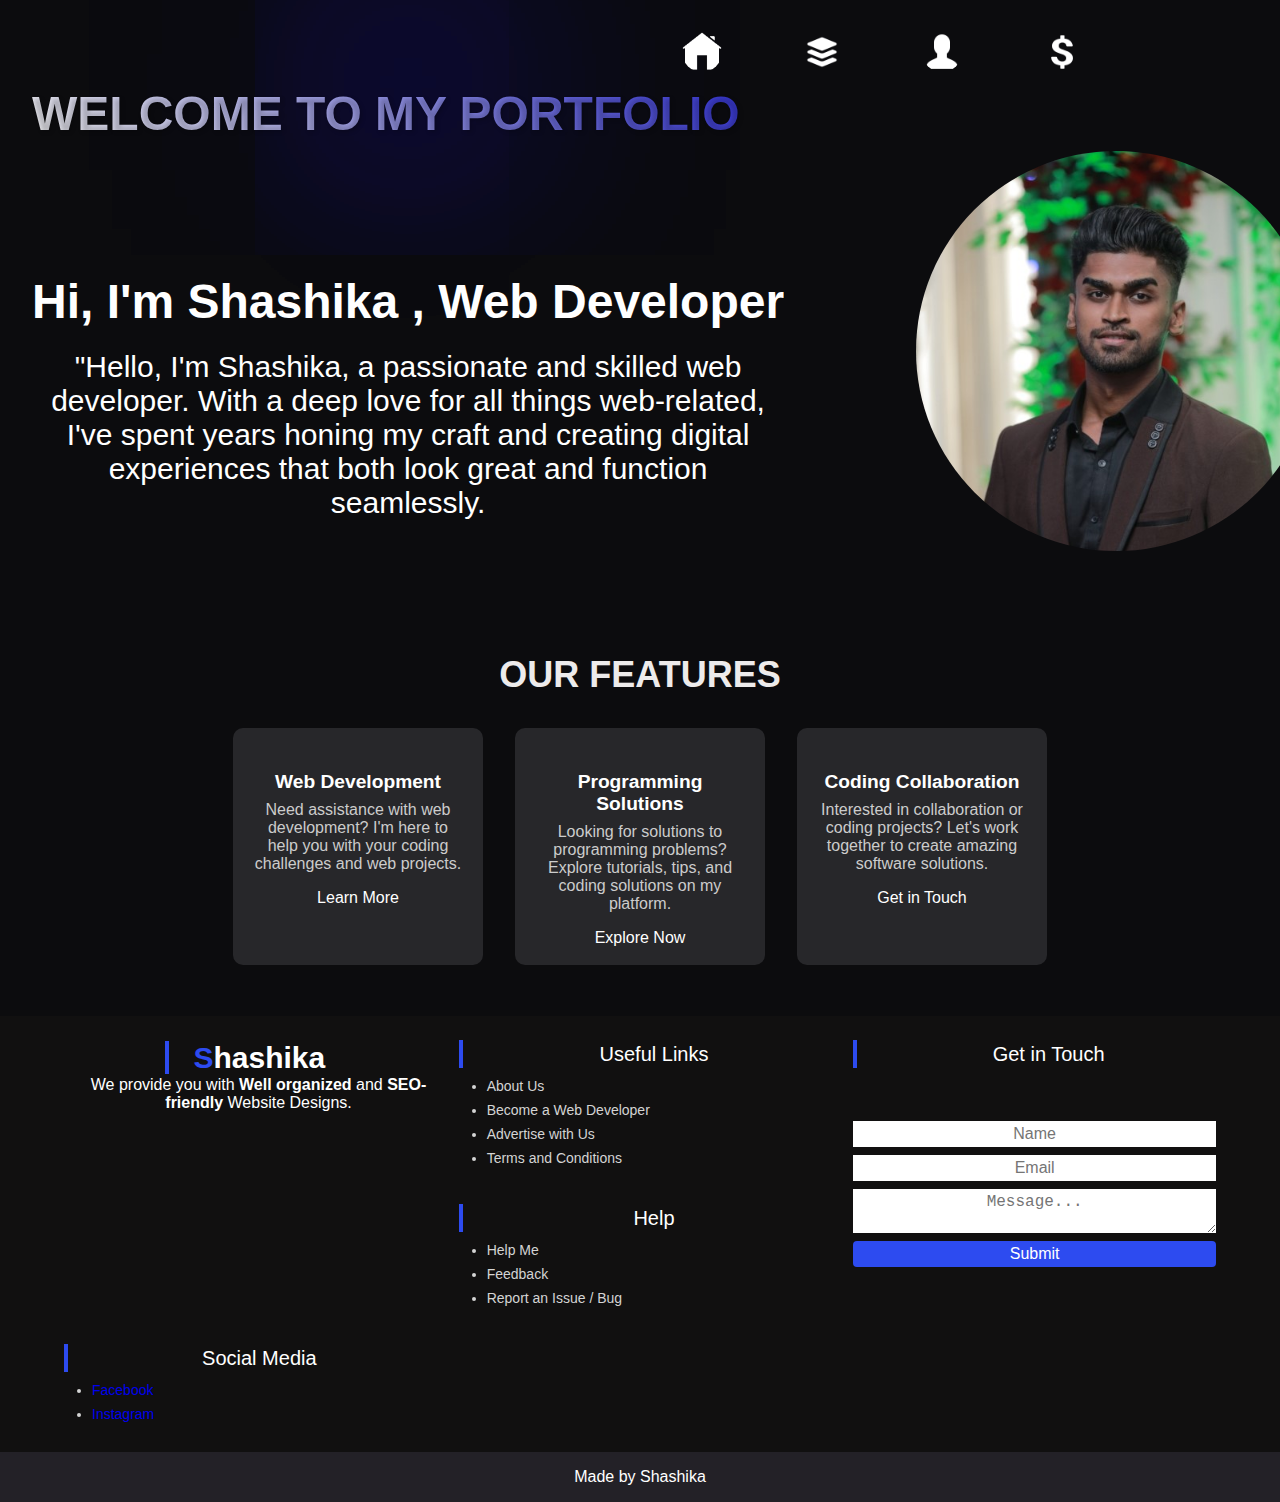
==== index.html @ e5ede2c8 "edit" ====
<!DOCTYPE html>
<html lang="en">

<head>
    <meta charset="UTF-8">
    <meta name="viewport" content="width=device-width, initial-scale=1.0">
    <link rel="stylesheet" href="style.css">
    <title>Personal Portfolio</title>
</head>

<body>

    <nav>
        <ul class="nav-links">
            <li id="home-link">
                <a href="index.html">
                    <img src="home.png" class="linkhome" alt="Home">
                </a>
            </li>
            <li id="apps-link">
                <a href="apps.html">
                    <img src="apps.png" class="linkhome" alt="Apps">
                </a>
            </li>
            <li id="about-link">
                <a href="about.html">
                    <img src="about.png" class="linkhome" alt="About">
                </a>
            </li>
            <li id="about-link">
                <a href="pricing.html">
                    <img src="Price.png" class="linkhome" alt="Pricing">
                </a>
            </li>
        </ul>
        
    </nav>
    <header class="container">
        <div class="content">
            <span class="blur"></span>
            <span class="blur"></span>
            <h2>WELCOME TO MY PORTFOLIO</h2>

            <br>
            <br>
            <br>
            <br>
            <br>
            <br>
            <H1>Hi, I'm <span>Shashika ,</span> Web Developer</H1>
            <p>
                "Hello, I'm Shashika, a passionate and skilled web developer. With a deep love for all things web-related, I've spent years honing my craft and creating digital experiences that both look great and function seamlessly. 
            </p>
           
        </div>
        <div class="image">
            <img src="images/header2.jpg">
        </div>
    </header>

    <section class="container">
        <h2 class="header">OUR FEATURES</h2>
        <div class="features">
            <div class="card">
                <span><i class="ri-code-line"></i></span>
                <h4>Web Development</h4>
                <p>
                    Need assistance with web development? I'm here to help you with your coding challenges and web projects.
                </p>
                <a href="#">Learn More <i class="ri-arrow-right-line"></i></a>
            </div>
            <div class="card">
                <span><i class="ri-laptop-line"></i></span>
                <h4>Programming Solutions</h4>
                <p>
                    Looking for solutions to programming problems? Explore tutorials, tips, and coding solutions on my platform.
                </p>
                <a href="#">Explore Now <i class="ri-arrow-right-line"></i></a>
            </div>
            <div class="card">
                <span><i class="ri-tools-line"></i></span>
                <h4>Coding Collaboration</h4>
                <p>
                    Interested in collaboration or coding projects? Let's work together to create amazing software solutions.
                </p>
                <a href="#">Get in Touch <i class="ri-arrow-right-line"></i></a>
            </div>
        </div>
        
    </section>

   

    <!DOCTYPE html>
    <html lang="en">
    <head>
       
    </head>
    <body>
        <footer>
            <div class="f-item-con">
                <div class="app-info">
                    <span class='app-name'>
                        <span class='app-initial'>S</span>hashika
                    </span>
                    <p>We provide you with <strong>Well organized</strong> and <strong>SEO-friendly</strong> Website Designs.</p>
                </div>
                <div class="useful-links">
                    <div class="footer-title">Useful Links</div>
                    <ul>
                        <li>About Us</li>
                        <li>Become a Web Developer</li>
                        <li>Advertise with Us</li>
                        <li>Terms and Conditions</li>
                    </ul>
                </div>
                <div class="help-sec">
                    <div class="footer-title">Help</div>
                    <ul>
                        <li>Help Me</li>
                        <li>Feedback</li>
                        <li>Report an Issue / Bug</li>
                    </ul>
                </div>
                <div class="g-i-t">
                    <div class="footer-title">Get in Touch</div>
                    <form action="/" method="post" class="space-y-2">
                        <input type="text" name="g-name" class="g-inp" id="g-name" placeholder='Name' />
                        <input type="email" name="g-email" class="g-inp" id="g-email" placeholder='Email' />
                        <textarea type="text" name="g-msg" class="g-inp h-40 resize-none" id="g-msg"
                            placeholder='Message...'></textarea>
                        <button type="submit" class='f-btn'>Submit</button>
                    </form>
                </div>
                <div class="social-links">
                    <div class="footer-title">Social Media</div>
                    <ul>
                        <li><a href="https://www.facebook.com/shashi.rathnayaka.332/">Facebook</a></li>
                        <li><a href="https://instagram.com/shashika_rathnayake?igshid=NGVhN2U2NjQ0Yg%3D%3D&utm_source=qr/">Instagram</a></li>
                    </ul>
                </div>
            </div>
            <div class='cr-con'> Made by Shashika</div>
        </footer>
        
    
    </body>
    </html>
    
    
   

</body>

</html>
---- style.css ----
* {
    padding: 0;
    margin: 0;
    outline: none;
    border: none;
    box-sizing: border-box;
  
    text-align: center;
    
}


h4 {
    display: block;
    margin-block-start: 1.33em;
    margin-block-end: 1.33em;
    margin-inline-start: 0px;
    margin-inline-end: 0px;
    font-weight: bold;
    font-size: 80px;
    text-align: left;
}
.p {
    display: block;
    margin-block-start: 1em;
    margin-block-end: 1em;
    margin-inline-start: 0px;
    margin-inline-end: 10px;
    color: #ffffff;
    font-size: 50px;
    text-align: left;
    font-size: large;
    text-shadow: 2px 2px 4px rgba(0, 0, 0, 0.5); /* Add a text shadow */
    background-color: #007bff; /* Add a background color */
    padding: 10px; /* Add some padding */
    border-radius: 5px; /* Apply rounded corners */
    transition: background-color 0.3s ease; /* Add a smooth hover effect */
}

/* Add a hover effect */
.p:hover {
    background-color: #ff4500; /* Change background color on hover */
    color: #fff; /* Change text color on hover */
    transform: scale(1.1); /* Add a scale effect on hover */
}

a {
    text-decoration: none;
}

body {
    font-family: 'Poppins', sans-serif;
    background-color: #0c0c0e;
}

nav {
    max-width: 1200px;
    margin: auto;
    padding: 2rem 3rem;
    display: flex;
    align-items:flex-end;
    justify-content: space-between;
    float: right;
    gap: 2rem;
}

.project-card {
    width: 30%;
    margin: 20px auto; 
    padding: 20px;
    background-color: #000000; 
    border-radius: 5px;
    text-align: center;
    transition: background-color 0.3s ease;
    display: inline-block; 
    flex-direction: column; 
    justify-content: center; 
    align-items: center; 
    gap: 5rem;
    margin-right: 20px;
}

.project-card:hover {
    background-color: #ffffff; 
}

.project-image {
    max-width: 90%;
    height: 300px;
    margin: 0 auto 10px;
}
.project-image2 {
    max-width: 90%;
    height: 300px;
    margin: 0 auto 10px;
}

.project-card h3 {
    font-size: 24px;
    color: #1a2465; 
}

.project-card p {
    font-size: 16px;
    color: #aeadad;
    margin-top: 20px;
    margin-bottom: 20px;
    text-align: center;
}

.project-button {
    display: inline-block;
    padding: 10px 20px;
    background-color: #133297; 
    color: #000;
    text-decoration: none;
    font-weight: bold;
    border-radius: 5px;
    transition: background-color 0.3s ease;
}

.project-button:hover {
    background-color: #222; 
}

.nav-logo {
    max-width: 100px;
}

.nav-links {
    list-style: none;
    display: flex;
    margin-right: 150px;
    justify-content: flex-end;
    gap: 5rem; 
    float: right;
}
.nav-links li {
    list-style: none;
    display: inline;
}

.link a {
    font-size: 25px;
    position: relative;
    padding-bottom: 0.75rem;
    color: #fff;
}


.link a::after {
    content: "";
    position: absolute;
    height: 2px;
    width: 0;
    bottom: 0;
    left: 0;
    background-color: #1d4ed8;
    transition: all 0.3s ease;
}
.link a:hover::after {
    width: 70%;
}
.column{

    color: #133297;
}


.linkhome {
    width: 40px;
    border-radius: 20px;
    transition: transform 0.2s; 
}

.linkhome:hover {
    transform: scale(1.2); 
}


.btn {
    padding: 1rem 2rem;
    font-size: 1rem;
    color: #fff;
    background-color: #1d4ed8;
    border-radius: 5px;
    cursor: pointer;
    transition: all 0.3s ease;
    
}  
.btn:hover {
    background-color: #1e40af;
}

.container {
    max-width: 1200px;
    margin: auto;
    padding: 4% 2rem;
}
.container .p{

    font-size: 30px;
}

.blur {
    position: absolute;
    box-shadow: 0 0 1000px 50px #1102bf;
    z-index: -100;
}

header {
    position: relative;
    padding-top: 2rem;
    display: grid;
    grid-template-columns: repeat(2, 1fr);
    align-items: center;
    gap: 2rem;
}


header .content h1 {
    overflow: hidden;
    white-space: nowrap;
    color: #ffffff;
    text-align: left;
    margin-bottom: 1rem;
    font-size: 3rem;
    font-weight: 700;
    line-height: 4rem;
    animation: typing 2s steps(20, end);
}

@keyframes typing {
    from {
        width: 0;
    }
    to {
        width: 100%;
    }


}
header .content h2 {
    color: #3d46ef;
    margin-bottom: 1rem;
            font-size: 3rem;
            font-weight: 700;
            line-height: 4rem;
            text-align: left;
            text-shadow: 2px 2px 4px rgba(0, 0, 0, 0.2);
            background: linear-gradient(45deg, #ebebeb, #2626c6);
            -webkit-background-clip:text;
            color: transparent;
            transition: color 0.3s ease-in-out;
    
}

@keyframes typewriter {
    from { width: 0; }
    to { width: 100%; }
}



.skills-container {
    display: flex;
    flex-wrap: wrap;
    justify-content: center;
}

.skill-card {
    width: 300px;
    margin: 20px;
    padding: 20px;
    background-color: #222; 
    border-radius: 5px;
    text-align: center;
    transition: background-color 0.3s ease;
}

.skill-card:hover {
    background-color: #111; 
}

.skill-icon {
    max-width: 100px;
    height: auto;
    margin: 0 auto 10px;
}

.skill-card h3 {
    font-size: 24px;
    color: #0025df; 
}

.skill-card p {
    font-size: 16px;
    color: #fff;
    margin-top: 10px;
}

.app-description-section {
    display: flex;
    align-items: center;
    justify-content: center;
}

.app-description {
    max-width: 100%;
    display: flex;
    flex-direction: column;
    align-items: center;
    
    text-align: center;
    
    margin-top: 100px;
}

.app-description p {
    color: #ffffff;
    font-size: 20px;
    margin-bottom: 20px;
   
}

.app-description img {
    max-width: 100%;
    height: auto;
    
}

.image-about {
    width: 400px; 
    height: 400px;
    overflow: hidden;
    border-radius: 50%; 
    margin-left: 650px;
}

.image-about img {
    max-width: 100%; 
    height: auto;
    display: block; 
}

header .content p {
   
    color: #ffffff;
    font-size: 30px;
    text-align: center; 
}




header .image img {
    width: 400px;
    height: 400px;
    margin-top: 100px;
    margin-left: 100px;
    object-fit: cover; 
    object-position: center center; 
    border-radius: 50%; 
    float: right; 
}


section .header {
    margin-bottom: 1rem;
    color: #edebeb;
    text-align: center;
    font-size: 2.25rem;
    font-weight: 600;
    
}

.features {
    
    
    grid-template-columns: repeat(4, 1fr);
    gap: 2rem;

    margin-top: 2rem; 
    display: flex;
    flex-wrap: wrap; 
    justify-content: center;

}

.features .card {
    background-color: #27272a;
    padding: 1rem; 
    border: 2px solid transparent;
    border-radius: 10px; 
    transition: all 0.3s ease;
    max-width: 250px; 
    width: 100%; 
}

.features .card:hover {
    background-color: #323232;
    border-color: #fff;
}

.features .card h4 {
    margin-bottom: 0.5rem;
    color: #fff;
    font-size: 1.2rem;
    font-weight: 600;
    text-align: center;
}

.features .card p {
    color: #ccc;
    margin-bottom: 1rem;
}

.features .card a {
    color: #fff;
    transition: all 0.3s ease;
}

.features .card a:hover {
    color: #1e40af;
}

.sub-header {
    max-width: 600px;
    margin: auto;
    text-align: center;
    color: #ccc;
    font-size: 20px;
}

.pricing {
    margin-top: 4rem;
    display: grid;
    grid-template-columns: repeat(3, 1fr);
    gap: 2rem;
}

.pricing .card {
    padding: 3rem 2rem;
    background-color: #27272a;
    display: flex;
    flex-direction: column;
    border: 2px solid transparent;
    border-radius: 15px;
    transition: all 0.3s ease;
}

.pricing .card:hover {
    background-color: #323232;
    border-color: #fff;
}

.pricing .card .content h4 {
    margin-bottom: 1rem;
    color: #fff;
    font-size: 1.2rem;
    font-weight: 500;
}

.pricing .card .content h3 {
    color: #fff;
    padding-bottom: 1rem;
    margin-bottom: 2rem;
    font-size: 2rem;
    font-weight: 600;
    border-bottom: 2px dashed #fff;
}

.pricing .card p {
    color: #fff;
    margin-bottom: 0.75rem;
}

.pricing .card p i {
    color: #ccc;
    font-size: 1.2rem;
    margin-right: 0.3rem;
}

.pricing .card button {
    color: #fff;
    background-color: transparent;
    border: 2px solid #fff;
}

.pricing .card button:hover {
    background-color: #1e40af;
    border-color: #1e40af;
}

 Footer Styles 
*{
    margin: 0; padding: 0;
    border: 0; outline: 0;
    font-family:system-ui, -apple-system, BlinkMacSystemFont, 'Segoe UI', Roboto, Oxygen, Ubuntu, Cantarell, 'Open Sans', 'Helvetica Neue', sans-serif;
    list-style: none;
    text-decoration: none;
}
:root{
    --theme-col: #2d4bf0;
}
.space-y-2 > :not([hidden]) ~ :not([hidden]) {
    --tw-space-y-reverse: 0;
    margin-top: calc(0.5rem * calc(1 - var(--tw-space-y-reverse)));
    margin-bottom: calc(0.5rem * var(--tw-space-y-reverse));
}
footer{
    background-color: #111010;
}
.f-item-con{
    padding: 1.5rem 4rem;
    display: grid;
    grid-template-columns: repeat(3, minmax(0, 1fr));
    grid-gap: 2rem;
}
footer .app-name{
    color: white;
    border-left: 4px solid var(--theme-col);
    padding-left: 1.5rem;
    font-size: 1.875rem;
    line-height: 2.25rem;
    font-weight: 700;
}
.app-name .app-initial{
    color: var(--theme-col);
}
footer .app-info p{
    color: white;
    padding-left: 1.65rem;
}

footer .footer-title{ 
    font-size: 1.25rem;
    line-height: 1.75rem;
    color: white;
    border-left: 4px solid var(--theme-col);
    padding-left: 1.5rem;
    height: fit-content;
}
footer ul{ 
    padding-left: 1.75rem;
    color: white;
    font-size: 0.875rem/* 14px */;
    line-height: 1.25rem;
    margin-top: .5rem;
}
footer ul li{ 
    margin: .25rem 0;
    cursor: pointer;
    color: #d4d4d4;
    width: fit-content;
}
footer ul li:hover{
    color: white;
}
footer .help-sec{
    grid-column-start: 2;
}
footer .cr-con{
    background-color: #232127;
    color: white;
    padding: 1rem 4rem;
    text-align: center;
}
.g-i-t{
    display: grid;
    grid-column-start: 3;
    grid-row-start: 1;
    grid-row-end: 3;
}
.g-i-t form{
    display: flex;
    flex-direction: column;
    margin-top: 1rem;
    --tw-space-y-reverse: 0;
    margin-top: calc(0.5rem * calc(1 - var(--tw-space-y-reverse)));
    margin-bottom: calc(0.5rem * var(--tw-space-y-reverse));
}
form .g-inp{
    padding: .25rem .5rem;
    font-size: 16px;
    color: #000;
}
.g-inp textarea{
    height: 150px;
}
.f-btn{
    padding: .25rem 1rem;
    background-color: var(--theme-col);
    border-radius: .25rem;
    font-size: 16px;
    color: white;
    font-weight: 500;
}

@media (max-width: 768px) {
    nav {
        flex-direction: column;
        gap: 1rem;
        text-align: center;
        padding: 1rem;
    }

    .nav-links {
        flex-direction: column;
        gap: 1rem;
        margin-top: 1rem;
    }

    header {
        grid-template-columns: 1fr;
    }

    header .content {
        text-align: center;
    }

    header .image {
        display: none;
    }

    .features {
        grid-template-columns: repeat(2, 1fr);
    }

    .pricing {
        grid-template-columns: 1fr;
    }

    
}
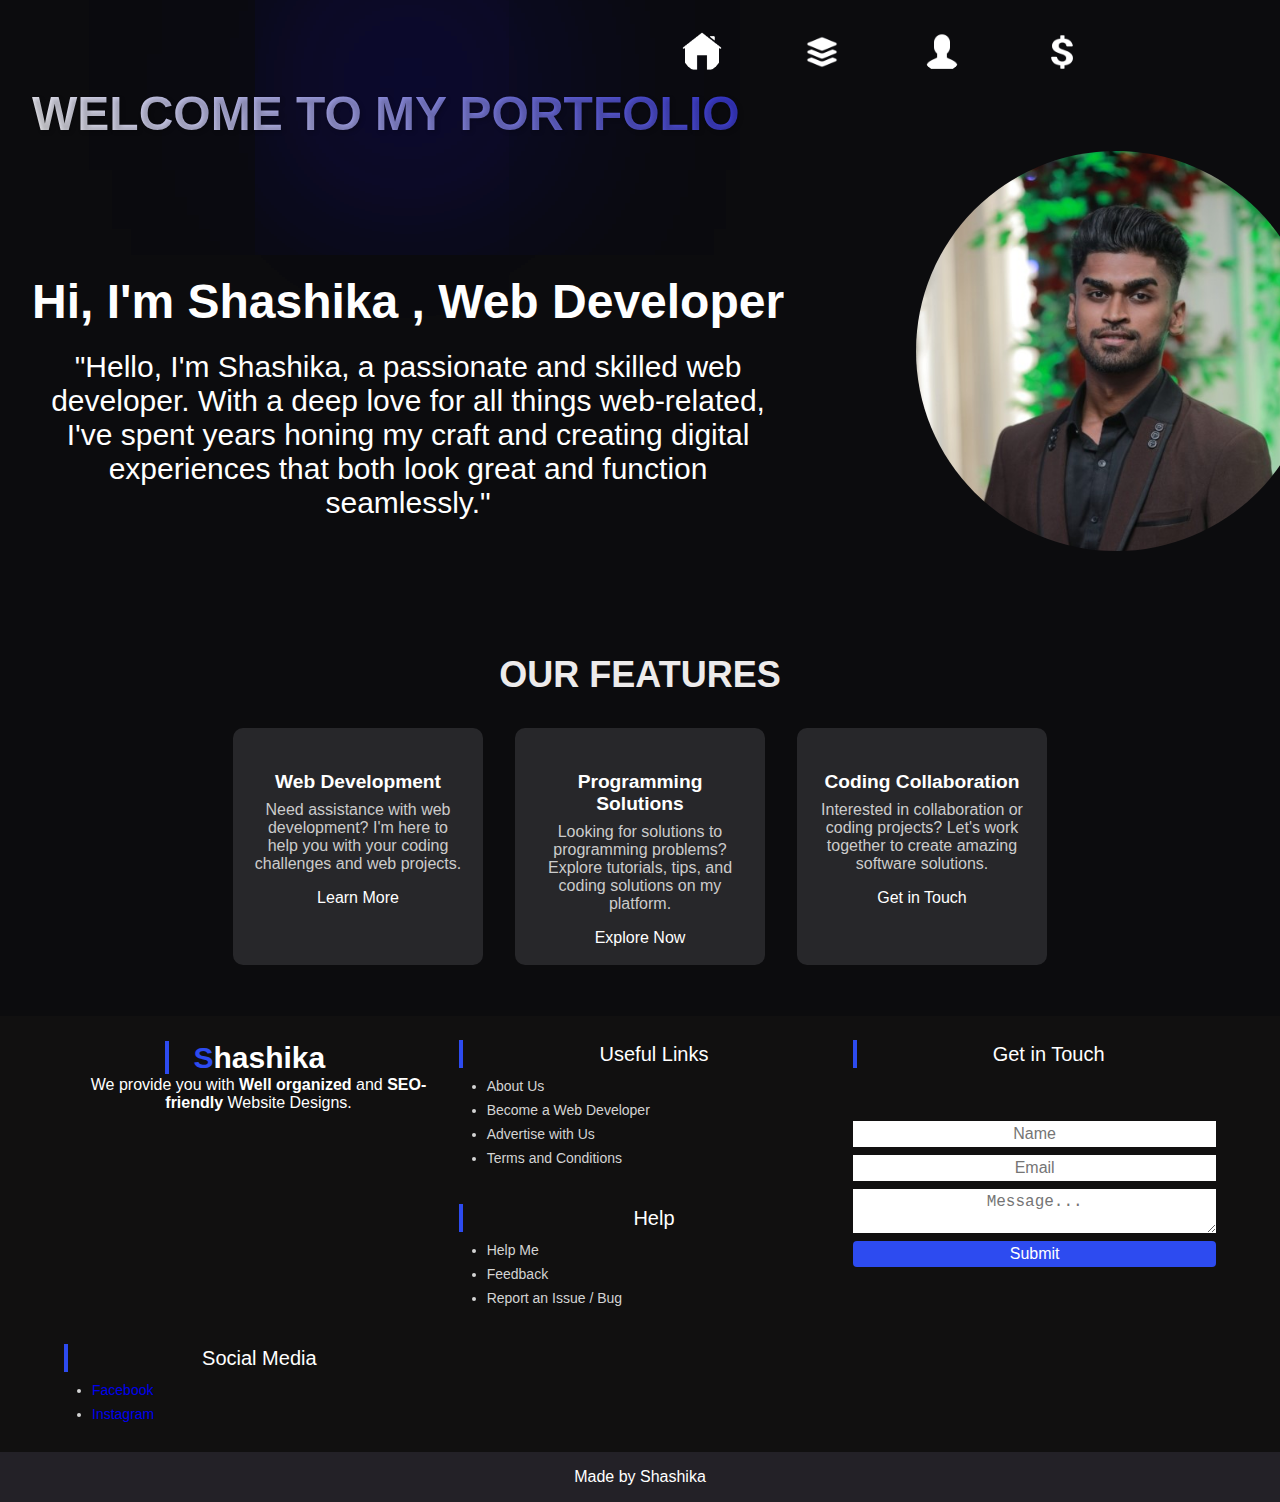
==== commit 147c2a1c: "Update index.html" ====
--- a/index.html
+++ b/index.html
@@ -49,7 +49,7 @@
             <br>
             <H1>Hi, I'm <span>Shashika ,</span> Web Developer</H1>
             <p>
-                "Hello, I'm Shashika, a passionate and skilled web developer. With a deep love for all things web-related, I've spent years honing my craft and creating digital experiences that both look great and function seamlessly. 
+                "Hello, I'm Shashika, a passionate and skilled web developer. With a deep love for all things web-related, I've spent years honing my craft and creating digital experiences that both look great and function seamlessly." 
             </p>
            
         </div>
